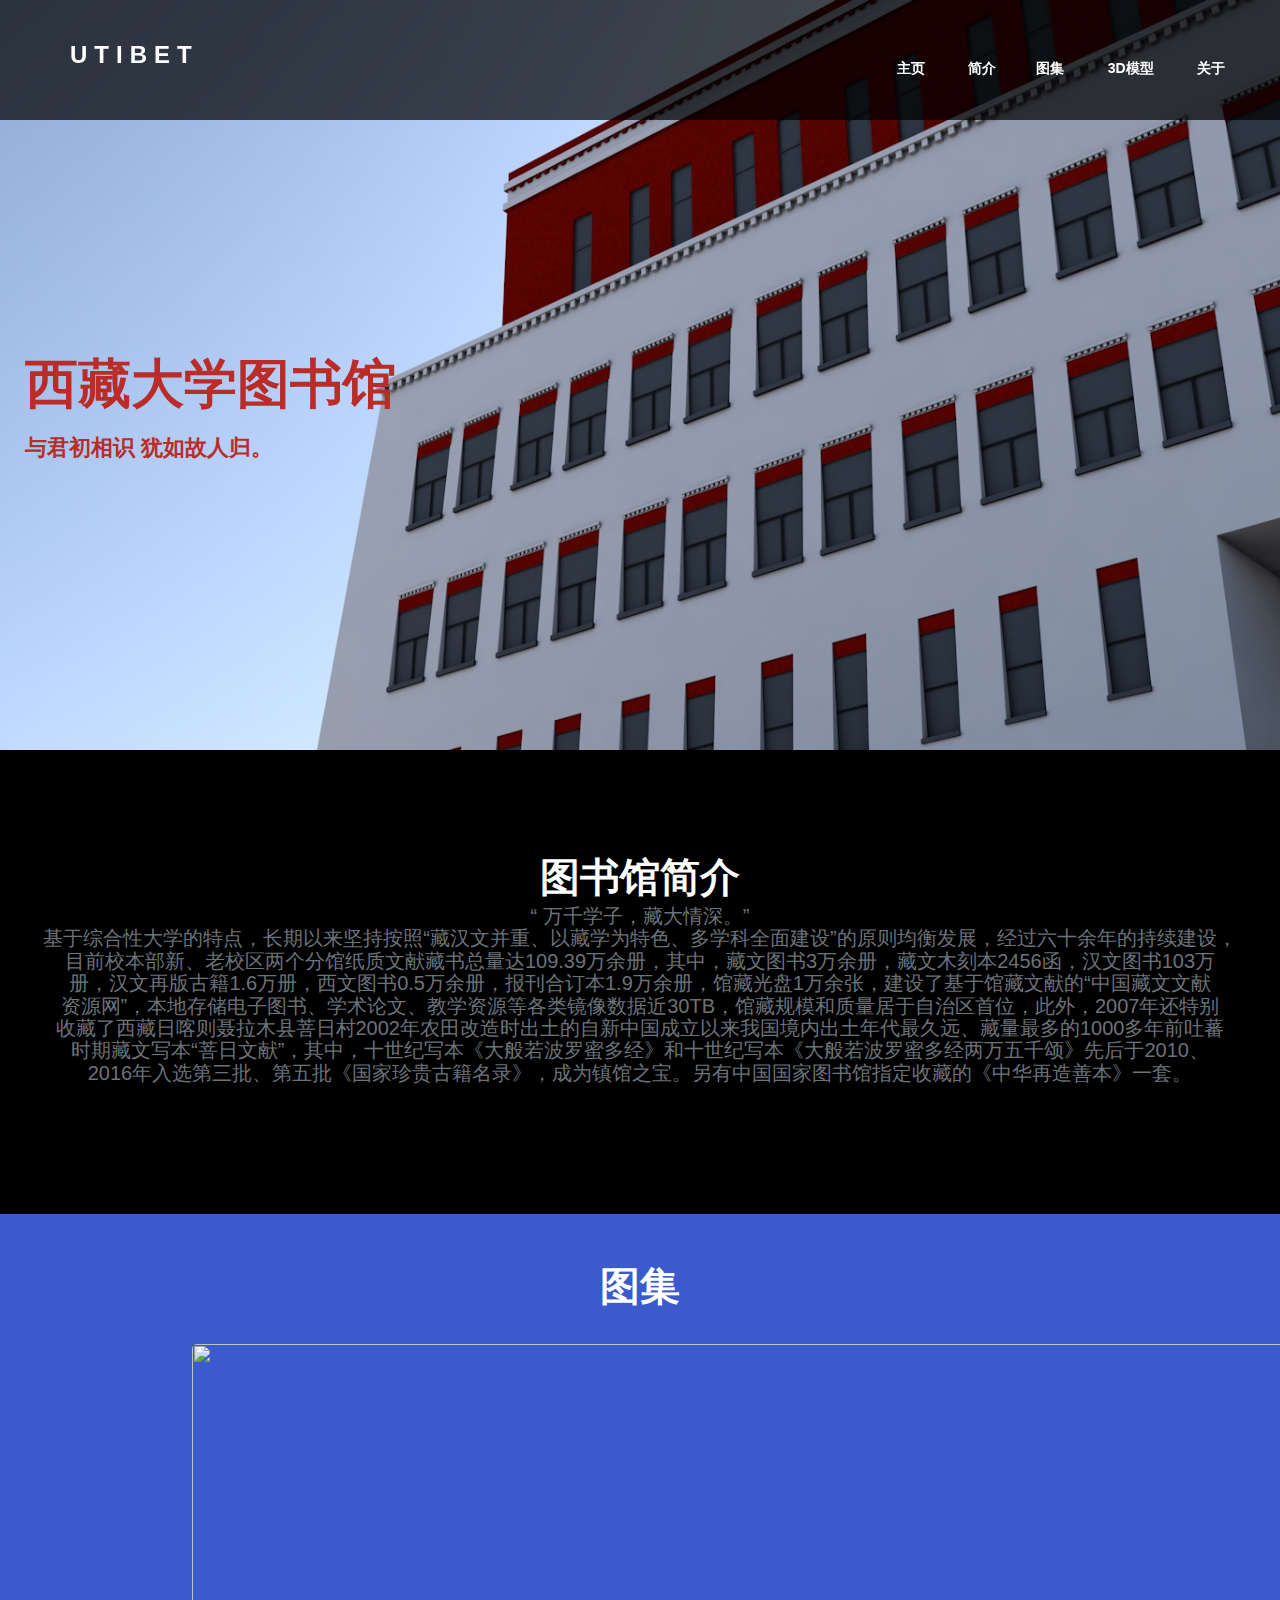
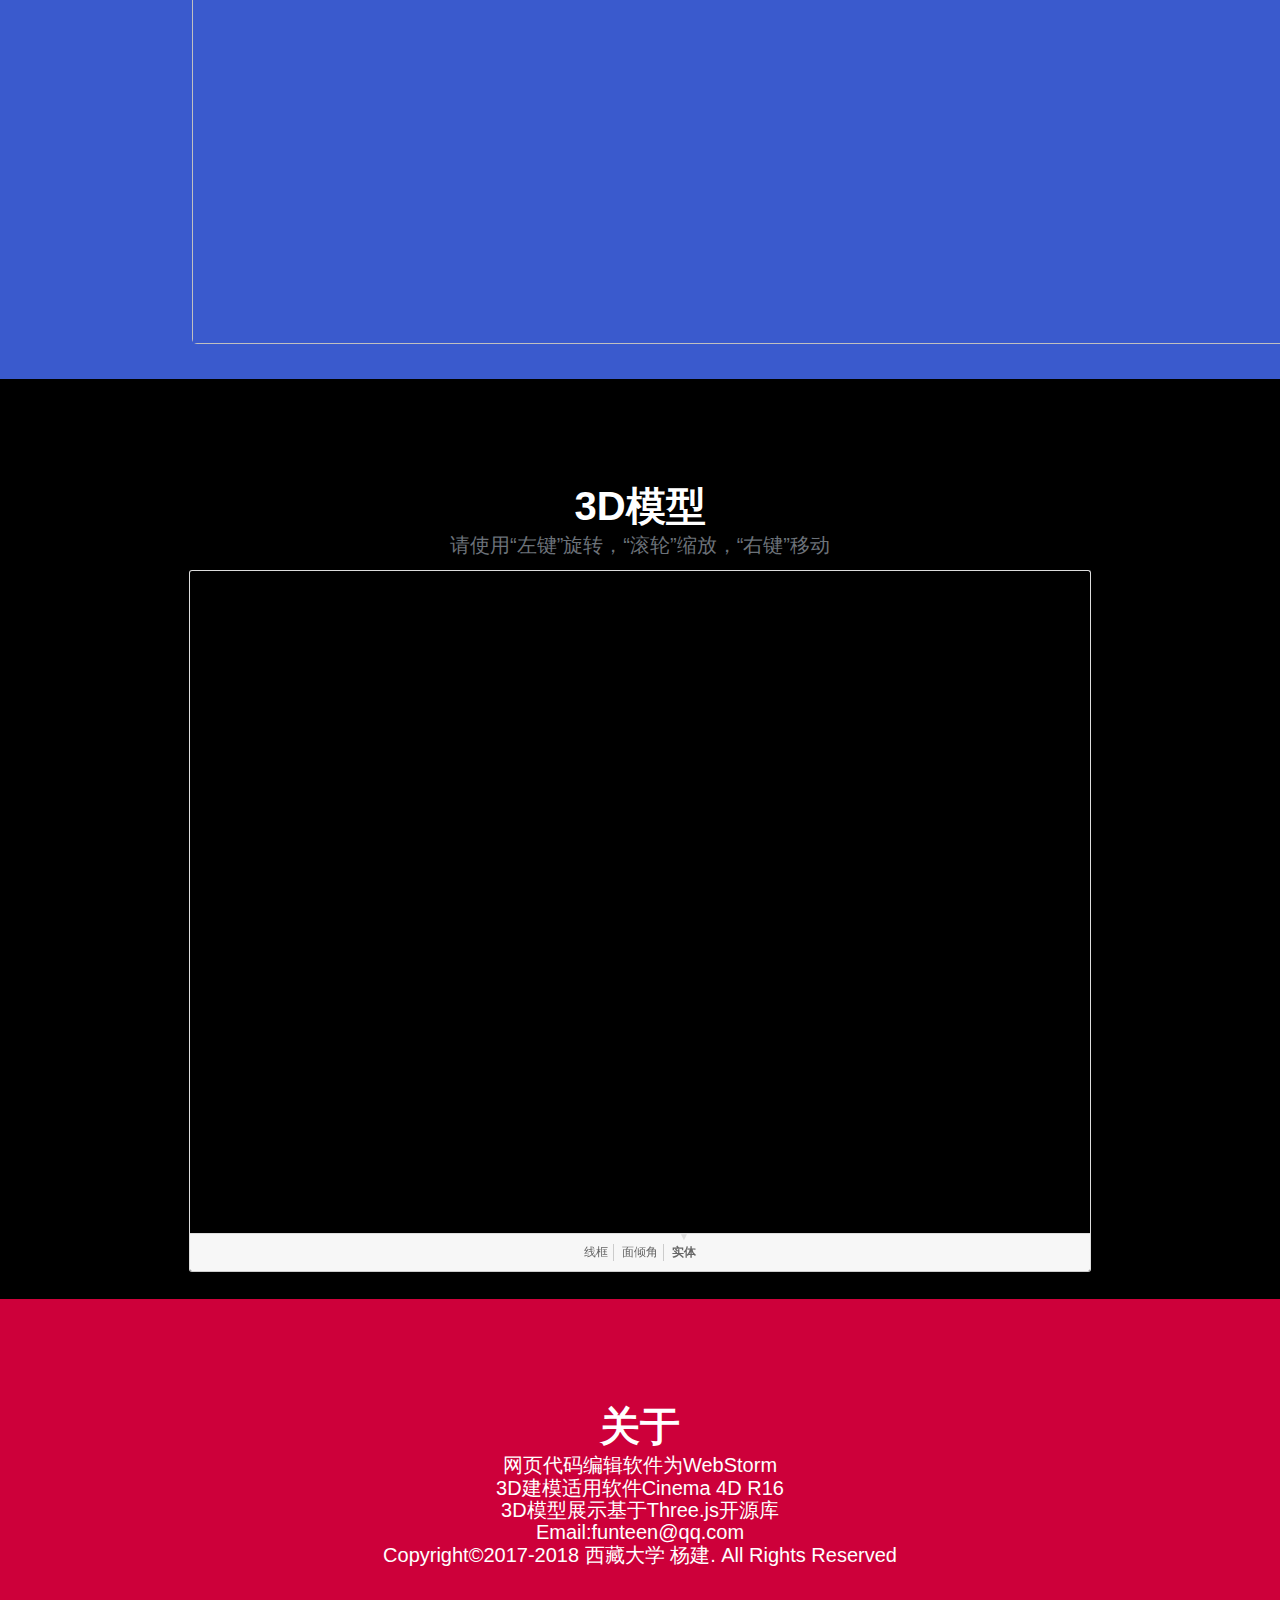
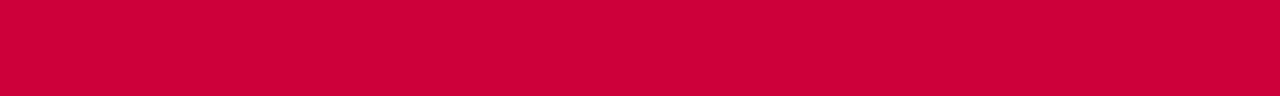
==== index.html @ e69a6a1b "修改文件名" ====
<!DOCTYPE html>
<html lang="en">
<head>
    <meta charset="UTF-8">
    <title>西藏大学</title>
    <!--CSS-->
    <link rel="stylesheet" href="css/main.css">
    <link rel="stylesheet" href="css/stlStyle.css">
    <!--JS-->
    <script src="js/jquery.js"></script>
    <script src="js/jquery.min.js"></script>
    <script src="js/stlLoader.js"></script>
    <!--图片轮播-->
    <style>
        #frame{position:absolute;width:1100px;height:600px;overflow:hidden;border-radius:5px;margin-left:15%;}
        #dis{position:absolute;left:-50px;top:-10px;opacity:.5}
        #photos img{float:left;width:1100px;height:600px}
        #photos {  position: absolute;z-index:9;  width: calc(1100px * 4);/*---修改图片数量的话需要修改下面的动画参数*/  }
        .play{ animation: ma 15s ease-out infinite alternate;}
        @keyframes ma {
            0%,25% {        margin-left: 0px;       }
            30%,50% {       margin-left: -1100px;    }
            55%,75% {       margin-left: -2200px;    }
            80%,100% {       margin-left: -3300px;    }
        }
    </style>
    <!--图片轮播-->
</head>

<body>
<!--主页-->
<section class="banner" role="banner" id="banner">
    <!--导航-->
    <header style="background:rgba(0,0,0,0.7)" id="header" class="myHeader">
        <div class="header-content clearfix">
            <span class="logo"><a href="utibet.html">Utibet</a></span>
            <nav class="navigation" role="navigation">
                <ul class="primary-nav">
                    <li><a href="#banner">主页</a></li>
                    <li><a href="#intro">简介</a>
                    </li><li><a href="#gallery">图集</a></li>
                    <li><a href="#3d">3D模型</a></li>
                    <li><a href="#about">关于</a></li>
                </ul>
            </nav>
            <a href="#" class="nav-toggle">菜单<span></span></a> </div>
    </header>
    <!--导航-->
    <script>
        //页头滚动
        $(document).ready(function(){
            $(window).on('scroll', function() {
                var scroll = $(window).scrollTop();
                if (scroll >= 50) {
                    $('#header').addClass('fixed');

                } else {
                    $('#header').removeClass('fixed');
                }
            });
        });
    </script>

    <!--主页文字-->
    <div class="container">
        <div class="col-md-10">
            <div class="banner-text text-center">
                <!--style="color:darkslategray;"-->
                <h1>西藏大学图书馆</h1>
                <p>与君初相识 犹如故人归。</p>
            </div>
        </div>
    </div>
    <!--主页文字-->
</section>
<!--主页-->

<!--简介-->
<section id="intro" class="section intro">
    <div class="container">
        <div class="section-header">
            <h2>图书馆简介</h2>
            <p>“ 万千学子，藏大情深。”</p>
            <p> 基于综合性大学的特点，长期以来坚持按照“藏汉文并重、以藏学为特色、多学科全面建设”的原则均衡发展，经过六十余年的持续建设，<br>
                目前校本部新、老校区两个分馆纸质文献藏书总量达109.39万余册，其中，藏文图书3万余册，藏文木刻本2456函，汉文图书103万<br>
                册，汉文再版古籍1.6万册，西文图书0.5万余册，报刊合订本1.9万余册，馆藏光盘1万余张，建设了基于馆藏文献的“中国藏文文献<br>
                资源网”，本地存储电子图书、学术论文、教学资源等各类镜像数据近30TB，馆藏规模和质量居于自治区首位，此外，2007年还特别<br>
                收藏了西藏日喀则聂拉木县菩日村2002年农田改造时出土的自新中国成立以来我国境内出土年代最久远、藏量最多的1000多年前吐蕃<br>
                时期藏文写本“菩日文献”，其中，十世纪写本《大般若波罗蜜多经》和十世纪写本《大般若波罗蜜多经两万五千颂》先后于2010、<br>
                2016年入选第三批、第五批《国家珍贵古籍名录》，成为镇馆之宝。另有中国国家图书馆指定收藏的《中华再造善本》一套。</p>
        </div>
    </div>
</section>
<!--简介-->

<!--图集-->
<section id="gallery" class="gallery section">
    <div class="container-fluid">
        <div class="section-header">
            <h2>图集</h2>
        </div>
        <!--图集滚动-->
        <div id="frame">
            <div id="photos" class="play">
                <img src="images/01.jpg" >
                <img src="images/02.jpg" >
                <img src="images/03.jpg" >
                <img src="images/04.jpg" >
            </div>
        </div>
        <!--图集滚动-->
</section>
<!--图集-->



<!--3D模型-->
<section style="background-color: black;width:100%;height:720px;" id="3d" class="3d section">
    <div class="container-fluid">
        <div class="section-header">
            <h2>3D模型</h2>
            <p>请使用“左键”旋转，“滚轮”缩放，“右键”移动</p>
        </div>
    </div>
    <div id="stlStyle">
        <div class="file">
            <div class="render-shell js-render-shell" data-color="0x4183c4" >

                <!-- render bar -->
                <div class="js-render-bar render-bar render-bar-with-modes">
                    <ul class="js-view-modes render-view-modes">
                        <li data-mode="wireframe" class="js-view-mode-item" >线框</li>
                        <li data-mode="normal" class="js-view-mode-item" >面倾角</li>
                        <li data-mode="solid" class="js-view-mode-item active">实体</li>
                    </ul>
                </div>
                <!-- /render bar -->
                <!-- 渲染窗口 -->
                <!--stl文件导入链接-->
                <div id="solid-viewer" class="render-viewport" data-file="http://ono4ruobb.bkt.clouddn.com/start.stl">
                </div>
                <!-- 渲染窗口 -->
            </div>
        </div>
    </div>
</section>
<!--3D模型-->

<!--关于-->
<section id="about" class="about section">
    <div class="container-fluid">
        <div class="section-header">
            <h2>关于</h2>
            <p>网页代码编辑软件为WebStorm<br>3D建模适用软件Cinema 4D R16<br>3D模型展示基于Three.js开源库<br>Email:funteen@qq.com<br>Copyright©2017-2018 西藏大学 杨建. All Rights Reserved</p>
        </div>
</section>
<!--关于-->



</body>
</html>
---- css/main.css ----
@import url(http://fonts.googleapis.com/css?family=Open%20Sans:300,400,500,600,700);
*{margin:0;padding:0;text-decoration:none;}
p {
	font-size: 20px;
	line-height: 22.4px;
	color: #6c7279;
}
h1 {
	font-size: 65px;
	color: #2d3033;
}
h2 {
	font-size: 40px;
	color: #2d3033;
}
h3 {
	font-size: 28px;
	color: #2d3033;
	font-weight: 300;
}
h4 {
	font-size: 22px;
	color: #b1b1b1;
	font-weight: 400;
}
h5 {
	font-size: 14px;
	color: #2d3033;
	text-transform: uppercase;
	font-weight: 700;
}
.btn {
	background-color: #000000;
	color: rgba(255, 255, 255, 0.72);
	font-size: 16px;
	font-weight: 600;
	border: 0;
	-moz-border-radius: 2px;
	-webkit-border-radius: 2px;
	border-radius: 2px;
	display: inline-block;
	text-transform: uppercase;
	border: 1px solid #3a3a3a;
	margin-top: 20px;
}
.btn:hover, .btn:focus {
	background-color: #cd003a;
	color: #fff;
}
.btn-large {
	padding: 15px 40px;
	background: #000000;
}

/* ------------------------------------------------------------------------------
	Global Styles
-------------------------------------------------------------------------------*/
a {color: #e84545;
}
a:hover, a:focus {
	text-decoration: none;
	-moz-transition: background-color, color, 0.3s;
	-o-transition: background-color, color, 0.3s;
	-webkit-transition: background-color, color, 0.3s;
	transition: background-color, color, 0.3s;
}
body {
	font-family: "Open Sans", Arial, sans-serif;
	font-weight: 400;
	color: #6c7279;
	background: #010101;
}
ul, ol {
	margin: 0;
	padding: 0;
}
ul li {
	list-style: none;
}
.section {
	padding: 100px 0;
}
.no-padding {
	padding: 0;
}
.no-gutter [class*=col-] {
	padding-right: 0;
	padding-left: 0;
}
.space {
	margin-top: 60px;
}
/* ------------------------------------------------------------------------------
	Header
-------------------------------------------------------------------------------*/
#header {
	position: fixed;
	width: 100%;
	z-index: 9999;
	background: transparent;
	min-height: 72px;
}
#header .header-content {
	margin: 0 auto;
	max-width: 1170px;
	padding: 60px 0;
	width: 100%;
	-moz-transition: padding 0.3s;
	-o-transition: padding 0.3s;
	-webkit-transition: padding 0.3s;
	transition: padding 0.3s;
	position: relative;
}
#header .logo {
	float: left;
	font-size:24px;
	font-weight:700;
	color: #000;
	text-decoration:none;
	text-transform:uppercase;
	letter-spacing:7px;
	/* background: #cd003a; */
	position: absolute;
	top: 0px;
	bottom: 0px;
	text-align: center;
	padding: 0 15px;
	vertical-align: bottom;
}
#header .logo a{
	padding-top: 32%;
	display: inherit;
	color: #ffffff;
}
#header.fixed .header-content .logo a{
	padding-top: 11%;
	color: #ffffff;
	text-align: center;
}
#header .logo a:hover{
	
}
#header.fixed {
	background: black !important;
	border-bottom: 1px solid #232323 !important;
}
#header.fixed a {
	color: #c3c3c3;
}
#header.fixed .header-content {
	border-bottom: 0;
	padding: 25px 0;
}
#header.fixed .nav-toggle {
	top: 18px;
	color: #000;
}
.navigation.open {
	opacity: 0.9;
	visibility: visible;
	-moz-transition: opacity 0.5s;
	-o-transition: opacity 0.5s;
	-webkit-transition: opacity 0.5s;
	transition: opacity 0.5s;
}
.navigation {
	float: right;
}
.navigation li {
	display: inline-block;
}
.navigation a {
	color: #fff;
	font-size: 14px;
	font-weight: 600;
	margin-left: 40px;
	text-transform: uppercase;
}
.navigation a:hover {
	color: #cd003a !important;
}
.nav-toggle {
	display: none;
	height: 44px;
	overflow: hidden;
	position: fixed;
	right: 5%;
	text-indent: 100%;
	top: 32px;
	white-space: nowrap;
	width: 44px;
	z-index: 99999;
	-moz-transition: all 0.3s;
	-o-transition: all 0.3s;
	-webkit-transition: all 0.3s;
	transition: all 0.3s;
	background: transparent;
}
.nav-toggle:before, .nav-toggle:after {
	border-radius: 50%;
	content: "";
	height: 100%;
	left: 0;
	position: absolute;
	top: 0;
	width: 100%;
	-moz-transform: translateZ(0);
	-ms-transform: translateZ(0);
	-webkit-transform: translateZ(0);
	transform: translateZ(0);
	-moz-backface-visibility: hidden;
	-webkit-backface-visibility: hidden;
	backface-visibility: hidden;
	-moz-transition-property: -moz-transform;
	-o-transition-property: -o-transform;
	-webkit-transition-property: -webkit-transform;
	transition-property: transform;
}
.nav-toggle:before {
	-moz-transform: scale(1);
	-ms-transform: scale(1);
	-webkit-transform: scale(1);
	transform: scale(1);
	-moz-transition-duration: 0.3s;
	-o-transition-duration: 0.3s;
	-webkit-transition-duration: 0.3s;
	transition-duration: 0.3s;
	color: #f05da3;
}
.nav-toggle:after {
	background-color: transparent;
	-moz-transform: scale(0);
	-ms-transform: scale(0);
	-webkit-transform: scale(0);
	transform: scale(0);
	-moz-transition-duration: 0s;
	-o-transition-duration: 0s;
	-webkit-transition-duration: 0s;
	transition-duration: 0s;
	color: #f05da3;
}
.nav-toggle span {
	bottom: auto;
	display: inline-block;
	height: 3px;
	left: 50%;
	position: absolute;
	right: auto;
	top: 50%;
	width: 18px;
	z-index: 10;
	-moz-transform: translateX(-50%) translateY(-50%);
	-ms-transform: translateX(-50%) translateY(-50%);
	-webkit-transform: translateX(-50%) translateY(-50%);
	transform: translateX(-50%) translateY(-50%);
}
.nav-toggle span:before, .nav-toggle span:after {
	background-color: #fff;
	content: "";
	height: 100%;
	position: absolute;
	right: 0;
	top: 0;
	width: 100%;
	-moz-transform: translateZ(0);
	-ms-transform: translateZ(0);
	-webkit-transform: translateZ(0);
	transform: translateZ(0);
	-moz-backface-visibility: hidden;
	-webkit-backface-visibility: hidden;
	backface-visibility: hidden;
	-moz-transition: -moz-transform 0.3s;
	-o-transition: -o-transform 0.3s;
	-webkit-transition: -webkit-transform 0.3s;
	transition: transform 0.3s;
}
.nav-toggle span:before {
	-moz-transform: translateY(-6px) rotate(0deg);
	-ms-transform: translateY(-6px) rotate(0deg);
	-webkit-transform: translateY(-6px) rotate(0deg);
	transform: translateY(-6px) rotate(0deg);
}
.nav-toggle span:after {
	-moz-transform: translateY(6px) rotate(0deg);
	-ms-transform: translateY(6px) rotate(0deg);
	-webkit-transform: translateY(6px) rotate(0deg);
	transform: translateY(6px) rotate(0deg);
}
.nav-toggle.close-nav:before {
	-moz-transform: scale(0);
	-ms-transform: scale(0);
	-webkit-transform: scale(0);
	transform: scale(0);
}
.nav-toggle.close-nav:after {
	-moz-transform: scale(1);
	-ms-transform: scale(1);
	-webkit-transform: scale(1);
	transform: scale(1);
}
.nav-toggle.close-nav span {
	background-color: rgba(255, 255, 255, 0);
}
.nav-toggle.close-nav span:before, .nav-toggle.close-nav span:after {
	background-color: #fff;
}
.nav-toggle.close-nav span:before {
	-moz-transform: translateY(0) rotate(45deg);
	-ms-transform: translateY(0) rotate(45deg);
	-webkit-transform: translateY(0) rotate(45deg);
	transform: translateY(0) rotate(45deg);
}
.nav-toggle.close-nav span:after {
	-moz-transform: translateY(0) rotate(-45deg);
	-ms-transform: translateY(0) rotate(-45deg);
	-webkit-transform: translateY(0) rotate(-45deg);
	transform: translateY(0) rotate(-45deg);
}
/* ------------------------------------------------------------------------------
	Banner
-------------------------------------------------------------------------------*/

.banner {
	background-image: url(../images/banner.jpg);
	background-position: center top;
	background-repeat: no-repeat;
	-moz-background-size: cover;
	-o-background-size: cover;
	-webkit-background-size: cover;
	background-size: cover;
	min-height: 750px;
}
.banner-text {
	margin-top: 25%;
	color: #fff;
	float: left;
	padding: 25px;
	border-radius: 15px 0 15px;
	left: 0px;
}
/*首页西藏大学*/
.banner-text h1 {
	color: #b92c27;
	font-family: "Open Sans", Arial, sans-serif;
	font-size: 53px;
	font-weight: 700;
	text-transform: uppercase;
	text-align: left;
	margin: 0;
}
/*首页小字*/
.banner-text p {
	color: #b92c27;
	font-size: 22px;
	font-weight: 600;
	line-height: 24px;
	margin-top: 15px;
	margin-bottom: 0;
	text-align: left;
}

/* -----------------------------------------------------------------------------
Common Styles
------------------------------------------------------------------------------- */
.section-header{	
text-align: center;	
padding-bottom: 30px;
}
.section-header h2{
	
color: #fff;
	
font-weight: bold;
}
.section-header p{
	
}



/* ------------------------------------------------------------------------------
	 intro
-------------------------------------------------------------------------------*/
.intro {
	/* margin-bottom: 110px; */
	background: #000;
	color: #fff;
}

/* ------------------------------------------------------------------------------
	 gallery
-------------------------------------------------------------------------------*/
.gallery {
	/* margin-bottom: 110px; */
	background: #3a5acd;
	color: #fff;
	width: 100%;height: 620px;
	padding-top:45px!important;
}


/* ------------------------------------------------------------------------------
	 about
-------------------------------------------------------------------------------*/
.about-section {
	padding: 100px 0;
	color: #fff;
}
.about {
	/* margin-bottom: 110px; */
	background: #cd003a;
	color: #fff;
}
.about .section-header h2{
	color: #fff;
	font-weight: bold;
}
.about .section-header p{
	color: #fff;
}
.about-content {
	padding: 30px 30px 20px;
	/* margin-top: 30px; */
	background: #b80437;
	border: 1px solid rgba(255, 255, 255, 0.53);
	/* border-radius: 10px; */
	text-align: center;
	color: #fff;
}
.about-content p{
	color: rgba(255, 255, 255, 0.81);
}
.about .icon {
	color: #ffffff;
	font-size: 50px;
	padding-top: 26px;
	display: inline-block;
	/* background: #ffffff; */
	/* padding: 20px; */
	border-radius: 50%;
	height: 90px;
	width: 90px;
	/* border: 1px solid #dedede; */
	font-weight: 600;
	margin-bottom: 15px;
}
#Playlist{
	padding:100px 0;
}
---- css/stlStyle.css ----
@charset "UTF-8";*{margin:0;padding:0}
svg,canvas{display:inline-block;border-radius:3px}
body{font:12px Helvetica,arial,freesans,clean,sans-serif;}
.center{display:block;margin:0 auto}
.render-shell{position:absolute;top:2000px;right:0;bottom:0;left:0px;overflow:hidden;}
.render-shell{border:1px solid #ddd;border-bottom:1px solid #ccc;border-radius:3px;width:900px;height:700px;margin:170px auto;}
/*渲染视图坐标*/
.render-viewport{position:absolute;}
.render-attribution{position:relative;display:block;z-index:9999;float:right;}
.render-attribution:hover .symbol{color:#000}
.render-attribution:hover .message{display:block}
.render-health:hover .symbol{color:#000}
.render-health:hover .message{display:block}
.render-health{display:none;position:relative;float:right;margin-left:5px}
.render-health .symbol{font-size:25px;line-height:15px}
.is-viewer-bad
.render-health{display:block}
.render-bar{z-index:9999;position:absolute;bottom:0;right:0;left:0;padding:10px;border-top:1px solid #ddd;text-align:center;background-color:#f7f7f7}
.render-bar-with-modes{font:12px "Helvetica Neue",Helvetica,arial,freesans,clean,sans-serif}.render-bar-with-modes .render-message{float:right}
.render-message{display:none;color:#999}
.render-message a{font-weight:bold;color:#666;text-decoration:none}
.is-embedded .render-bar{display:block;border-bottom-right-radius:3px;border-bottom-left-radius:3px}
.is-embedded .render-bar-with-modes{text-align:left}
.is-embedded .render-message{display:inline-block}
.render-view-modes{background:none;background-repeat:no-repeat;display:inline-block}
.render-view-modes li{background:none;display:inline-block;cursor:pointer;border-right:1px solid #ccc;padding:0 5px;position:relative;color:#666}
.render-view-modes li:first-child{padding-left:0}
.render-view-modes li:last-child{border-right:none;padding-right:0}
.render-view-modes li.active{font-weight:bold}
.render-view-modes li.active:before{position:absolute;top:-13px;left:40%;font-size:10px;content:"▼";color:#ddd}
.is-viewer-good{display:none}
.is-viewer-bad{display:inline-block}a.failed,a:hover.failed,a:visited.failed{color:#ff0000}
.slider{z-index:999;background-color:rgba(100,100,100,0.8);height:25px;width:100%;border-top:1px #111 solid;margin:10px auto}
.slider .slider-track{position:static;width:100%;height:0px;margin:12px auto;border-top:#fff 1px solid}
.slider .dragger{text-shadow:none;position:absolute;top:6.5px;left:25%}
.slider .dragger:hover,
.slider .dragger:active{cursor:pointer;color:#eee}body{background:#fff}
#solid-viewer{cursor:pointer;margin-left:-180px;margin-top:-100px;}//物体移动位置
#solid-viewer:active{cursor:move}
.slider{display:none;width:325px;border:1px #111 solid;border-radius:4px;margin:10px auto;position:relative}
.slider .slider-track{width:100%}
.slider .dragger{left:315px}
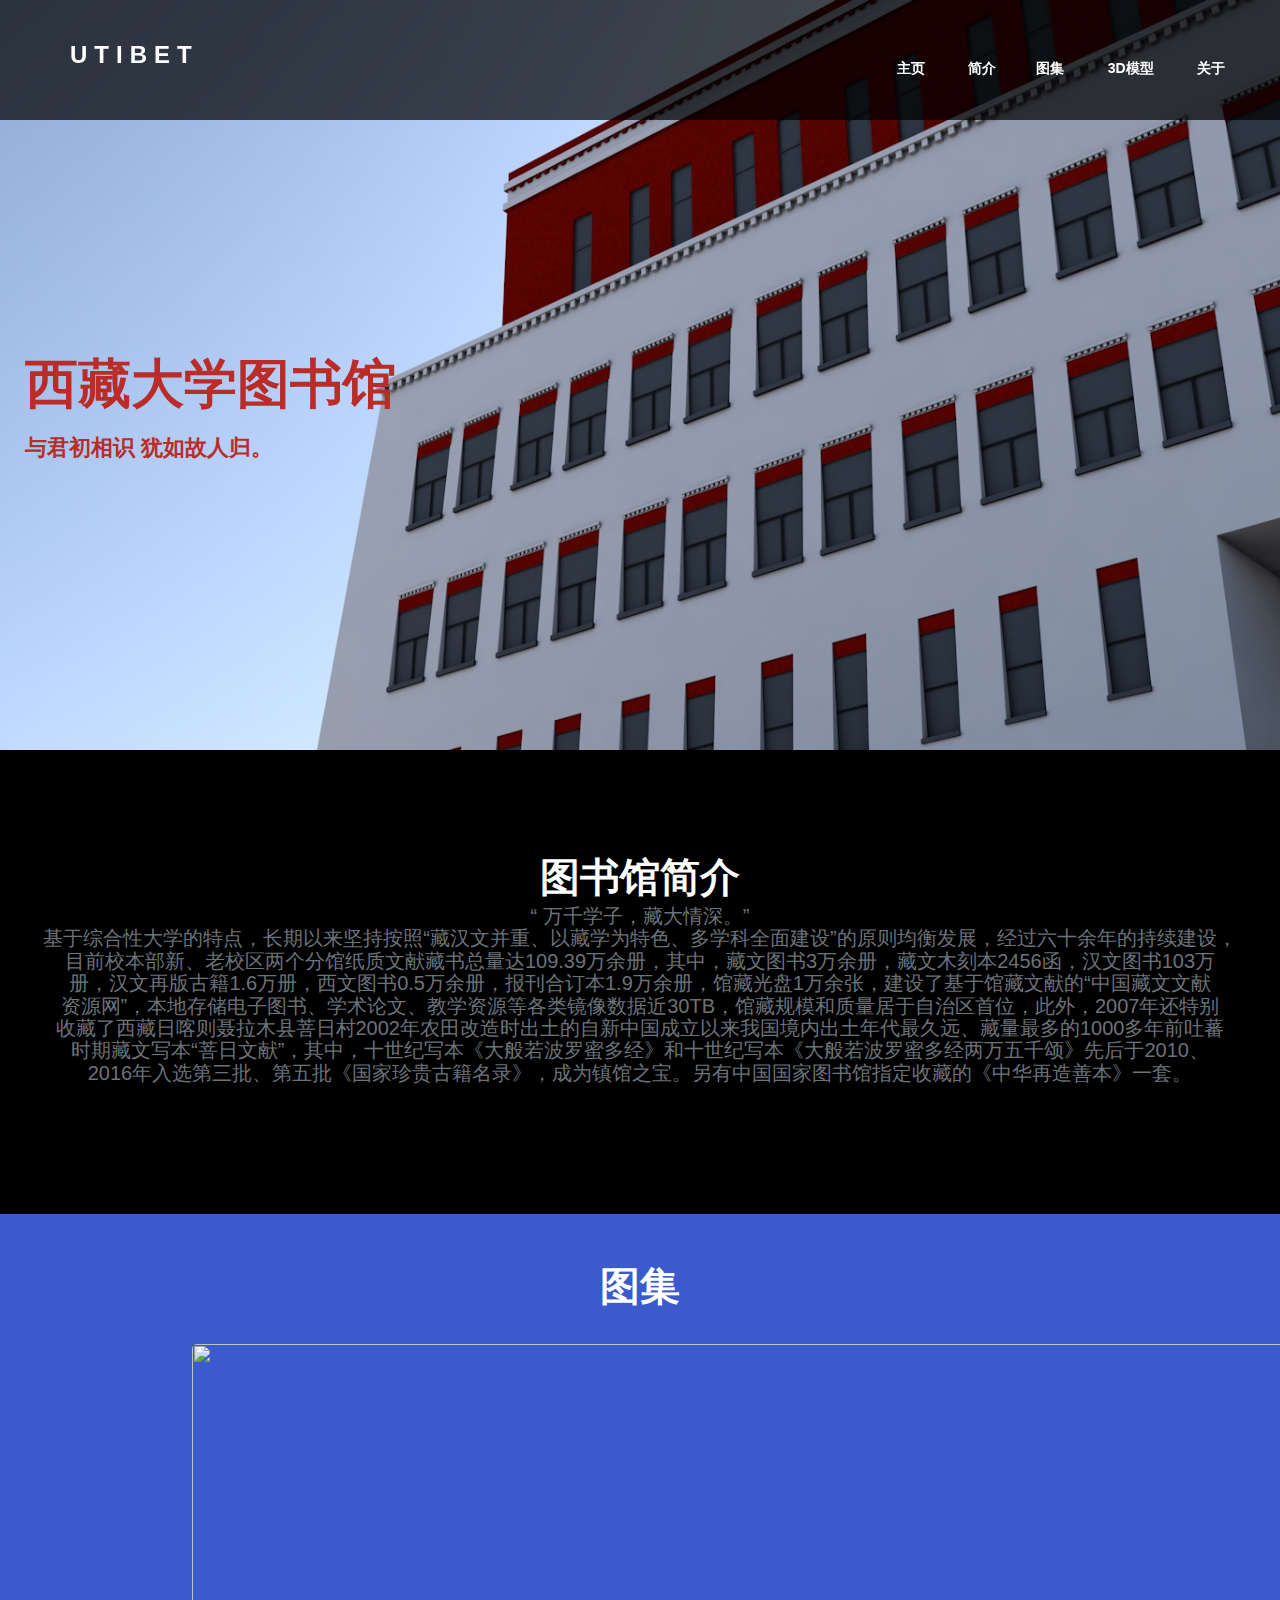
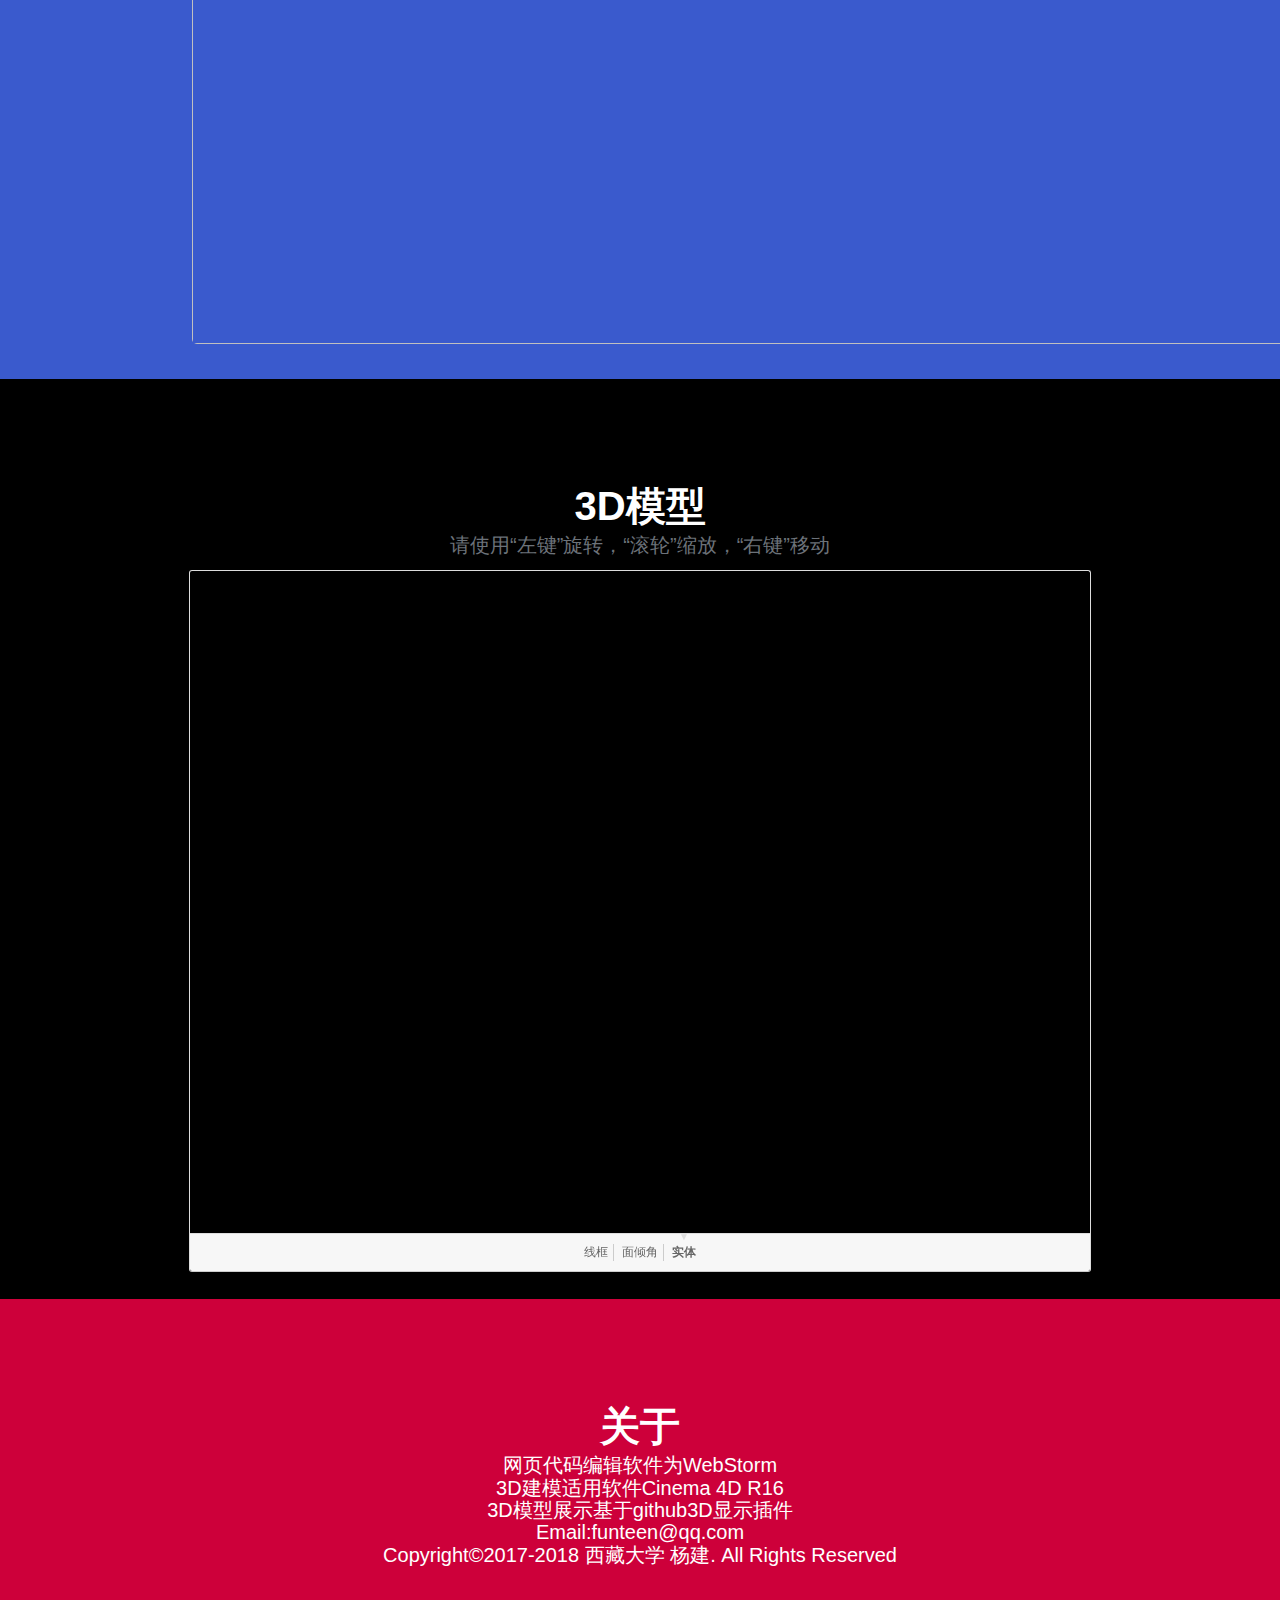
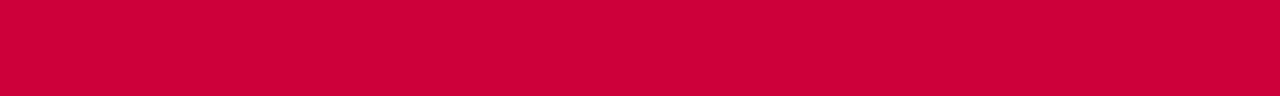
==== commit 4d8c6d23: "Update index.html" ====
--- a/index.html
+++ b/index.html
@@ -151,7 +151,7 @@
     <div class="container-fluid">
         <div class="section-header">
             <h2>关于</h2>
-            <p>网页代码编辑软件为WebStorm<br>3D建模适用软件Cinema 4D R16<br>3D模型展示基于Three.js开源库<br>Email:funteen@qq.com<br>Copyright©2017-2018 西藏大学 杨建. All Rights Reserved</p>
+            <p>网页代码编辑软件为WebStorm<br>3D建模适用软件Cinema 4D R16<br>3D模型展示基于github3D显示插件<br>Email:funteen@qq.com<br>Copyright©2017-2018 西藏大学 杨建. All Rights Reserved</p>
         </div>
 </section>
 <!--关于-->
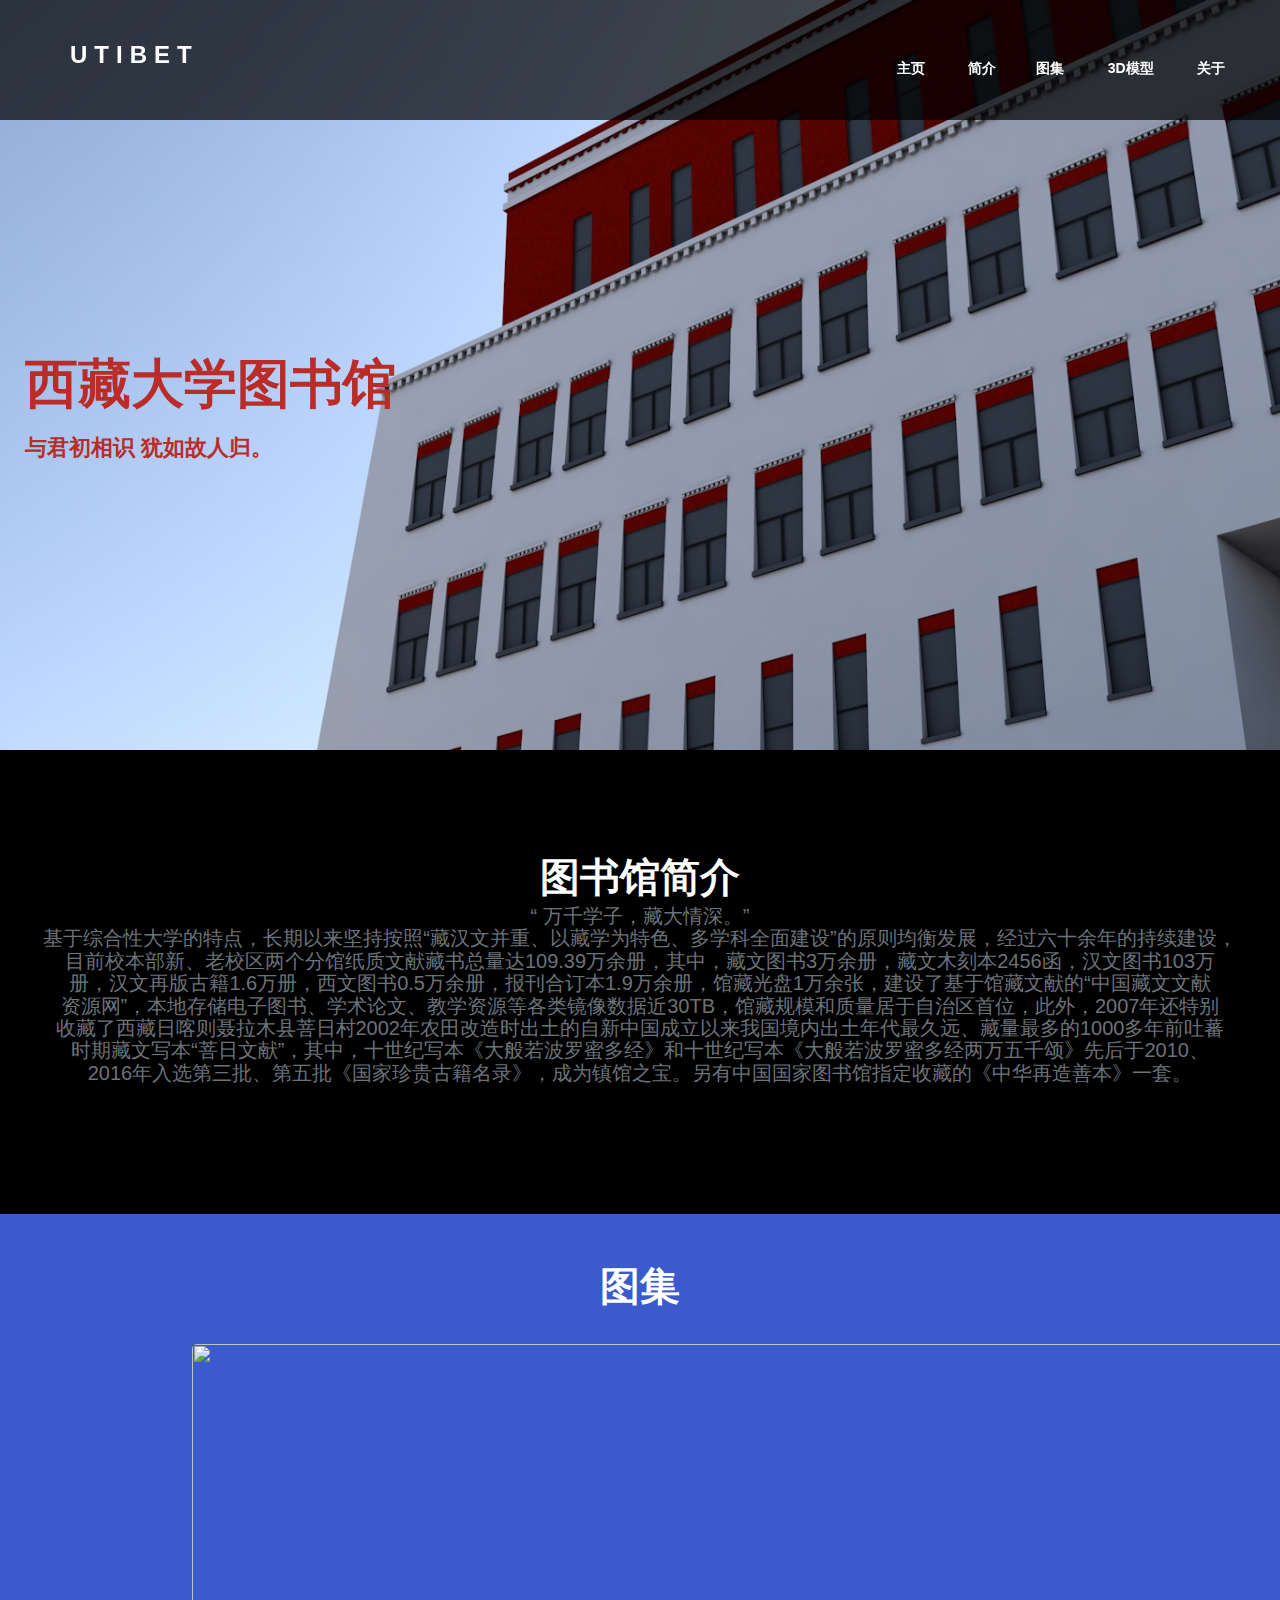
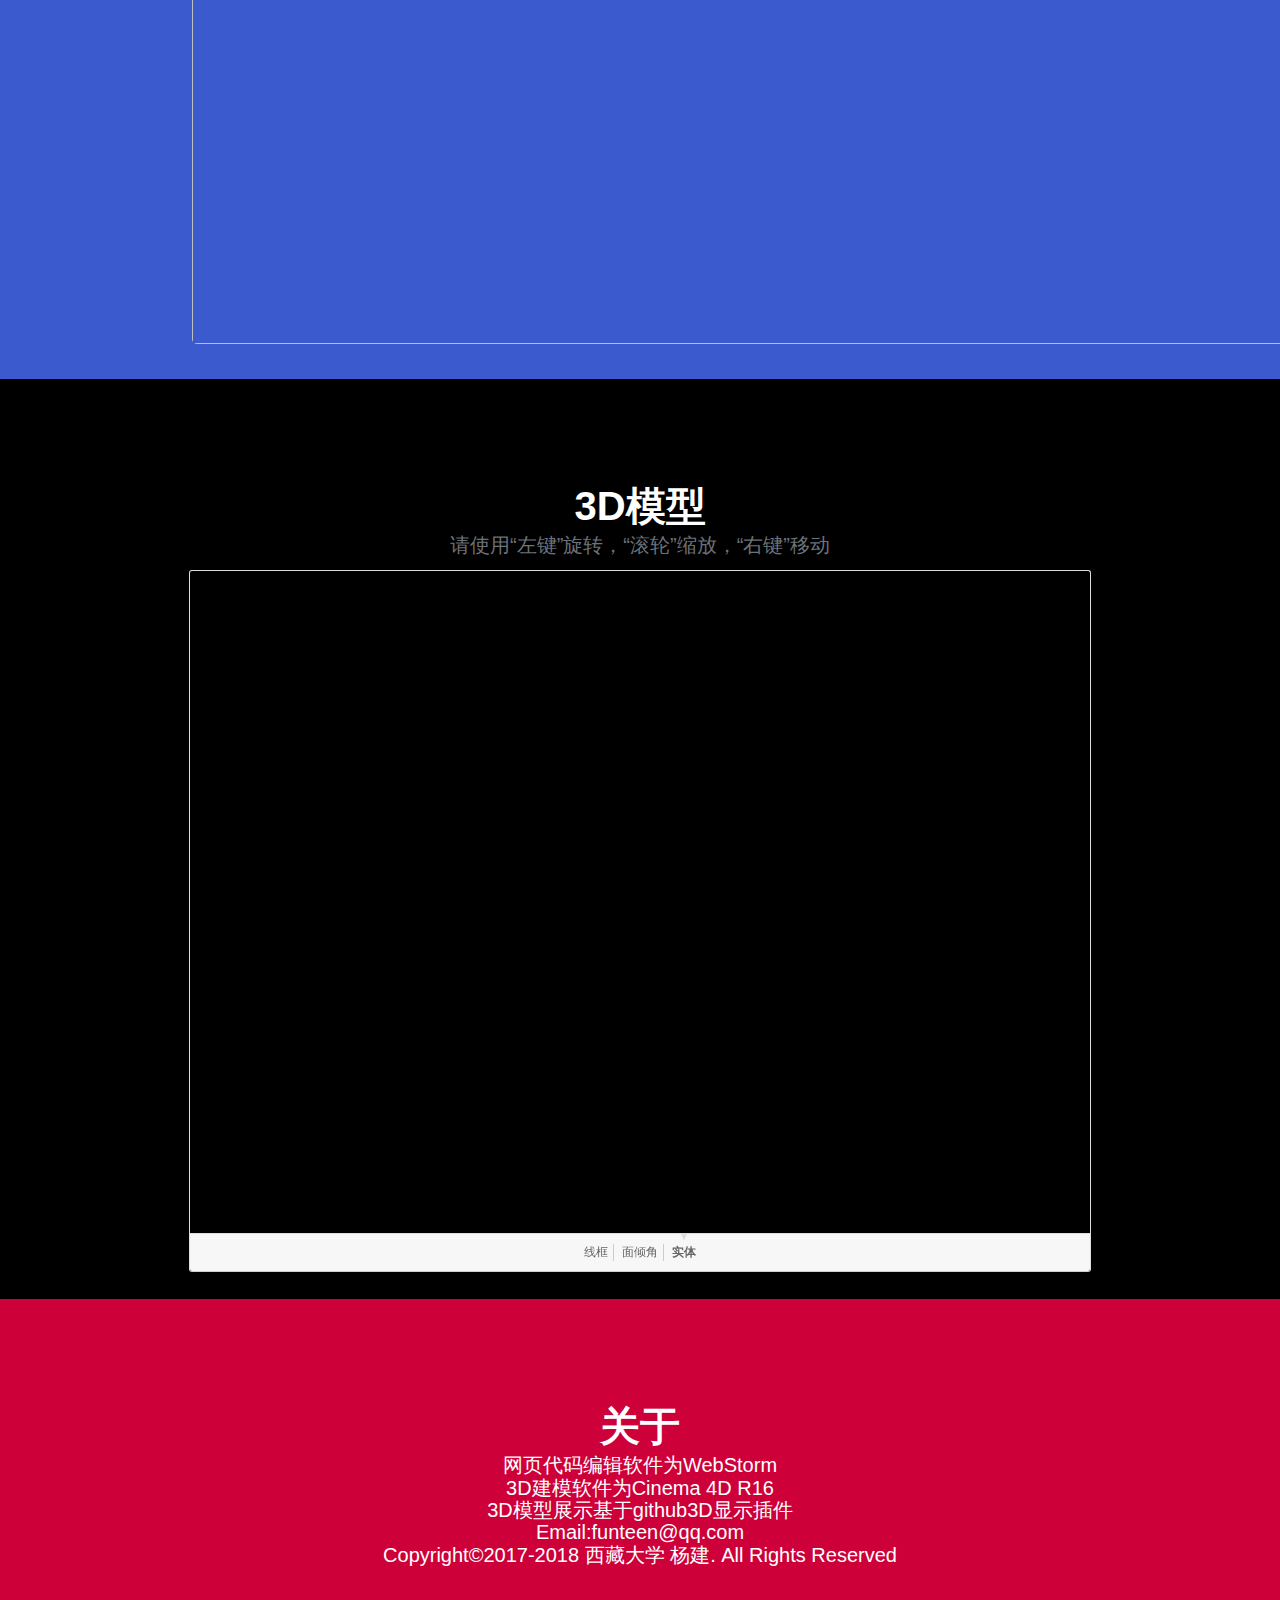
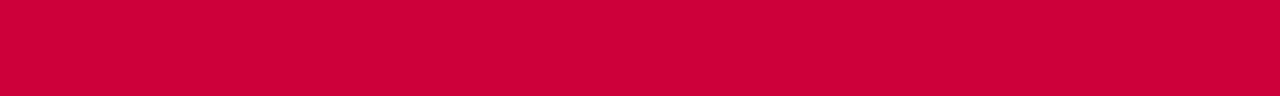
==== commit 8fe6d9f6: "Update index.html" ====
--- a/index.html
+++ b/index.html
@@ -151,7 +151,7 @@
     <div class="container-fluid">
         <div class="section-header">
             <h2>关于</h2>
-            <p>网页代码编辑软件为WebStorm<br>3D建模适用软件Cinema 4D R16<br>3D模型展示基于github3D显示插件<br>Email:funteen@qq.com<br>Copyright©2017-2018 西藏大学 杨建. All Rights Reserved</p>
+            <p>网页代码编辑软件为WebStorm<br>3D建模软件为Cinema 4D R16<br>3D模型展示基于github3D显示插件<br>Email:funteen@qq.com<br>Copyright©2017-2018 西藏大学 杨建. All Rights Reserved</p>
         </div>
 </section>
 <!--关于-->
